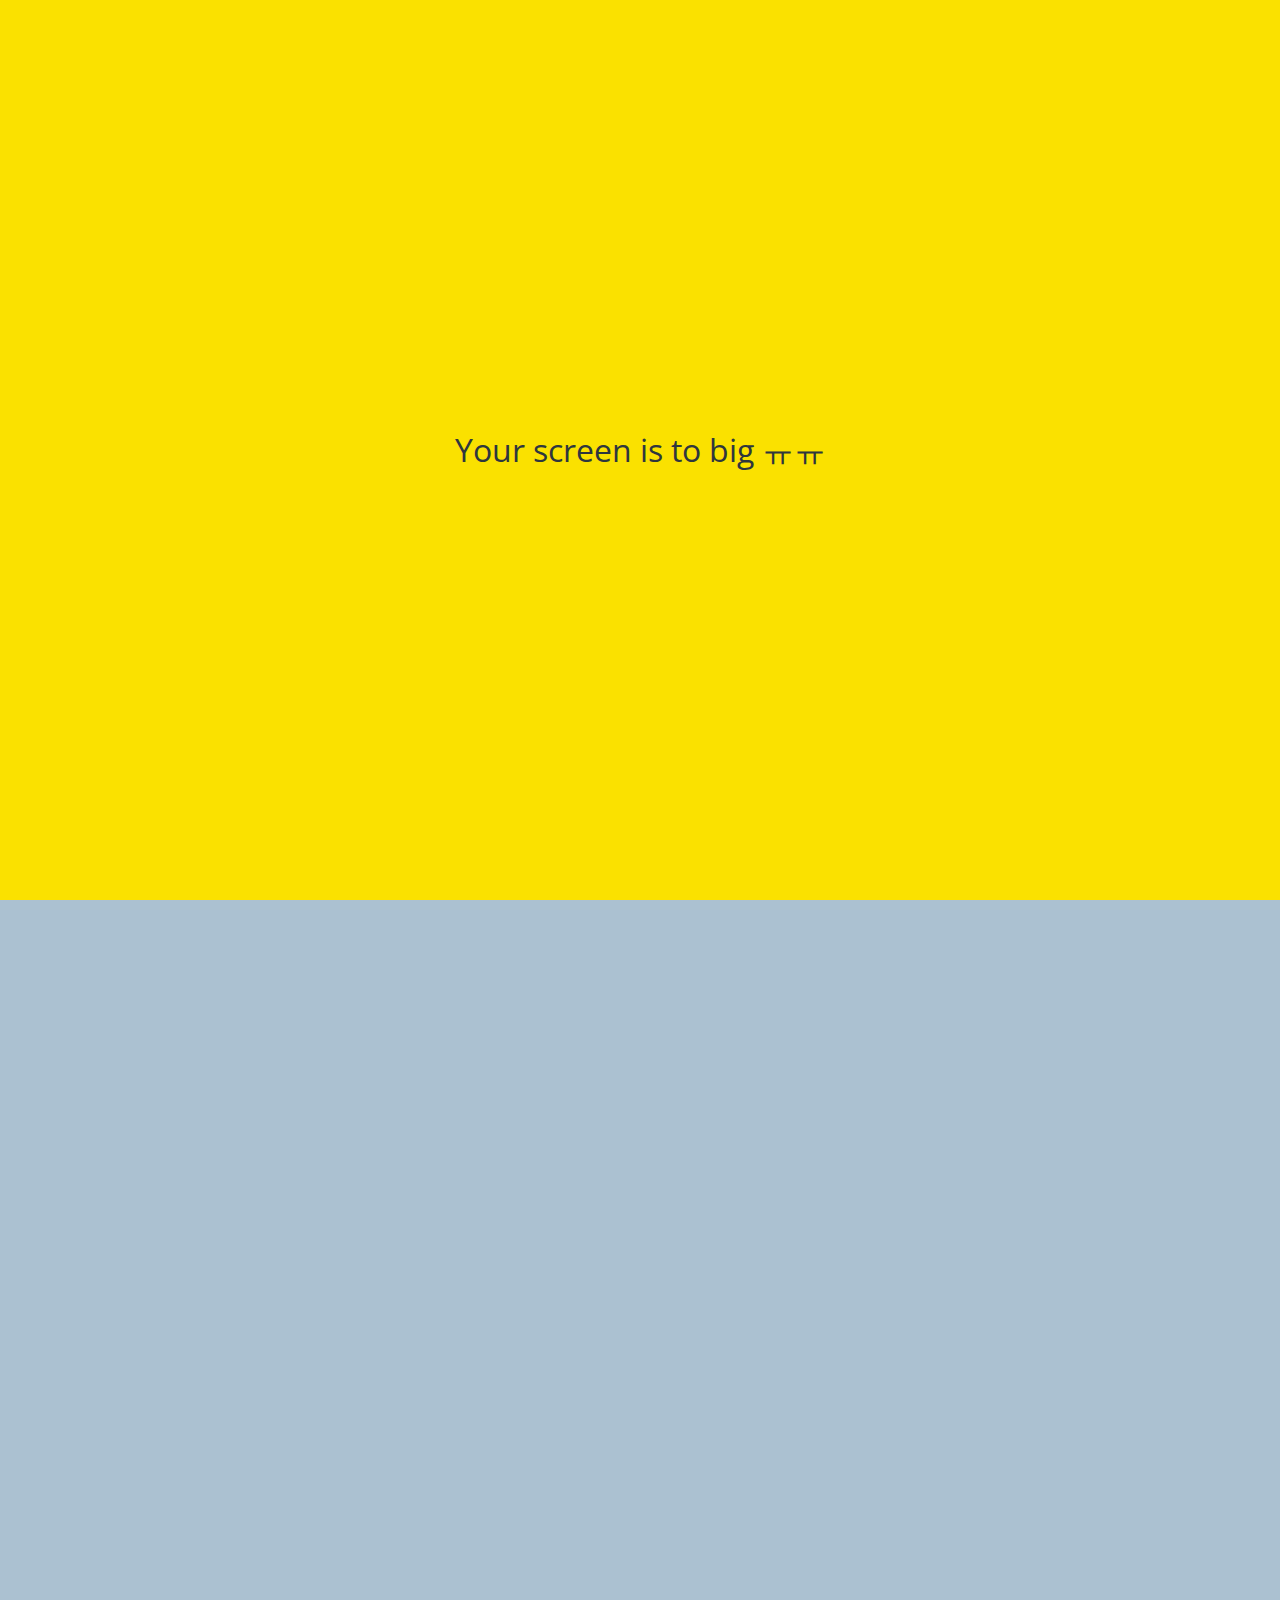
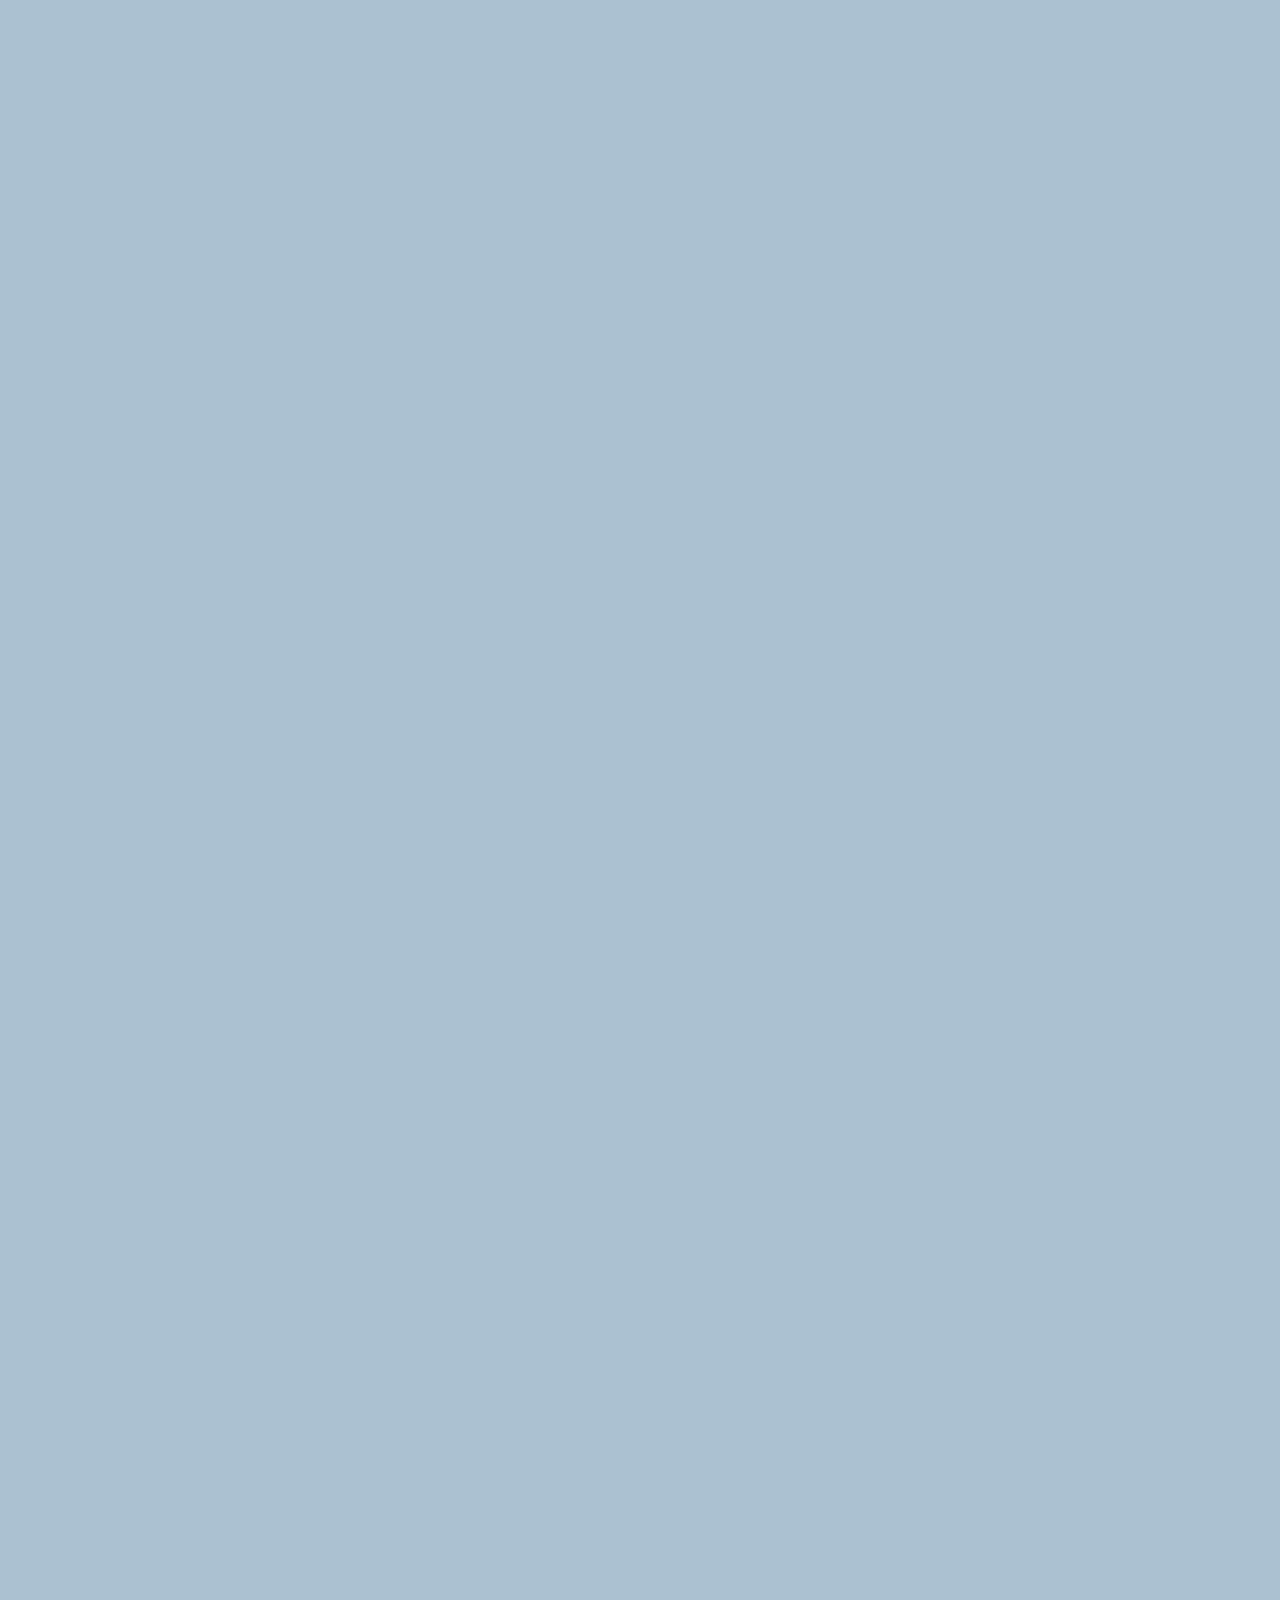
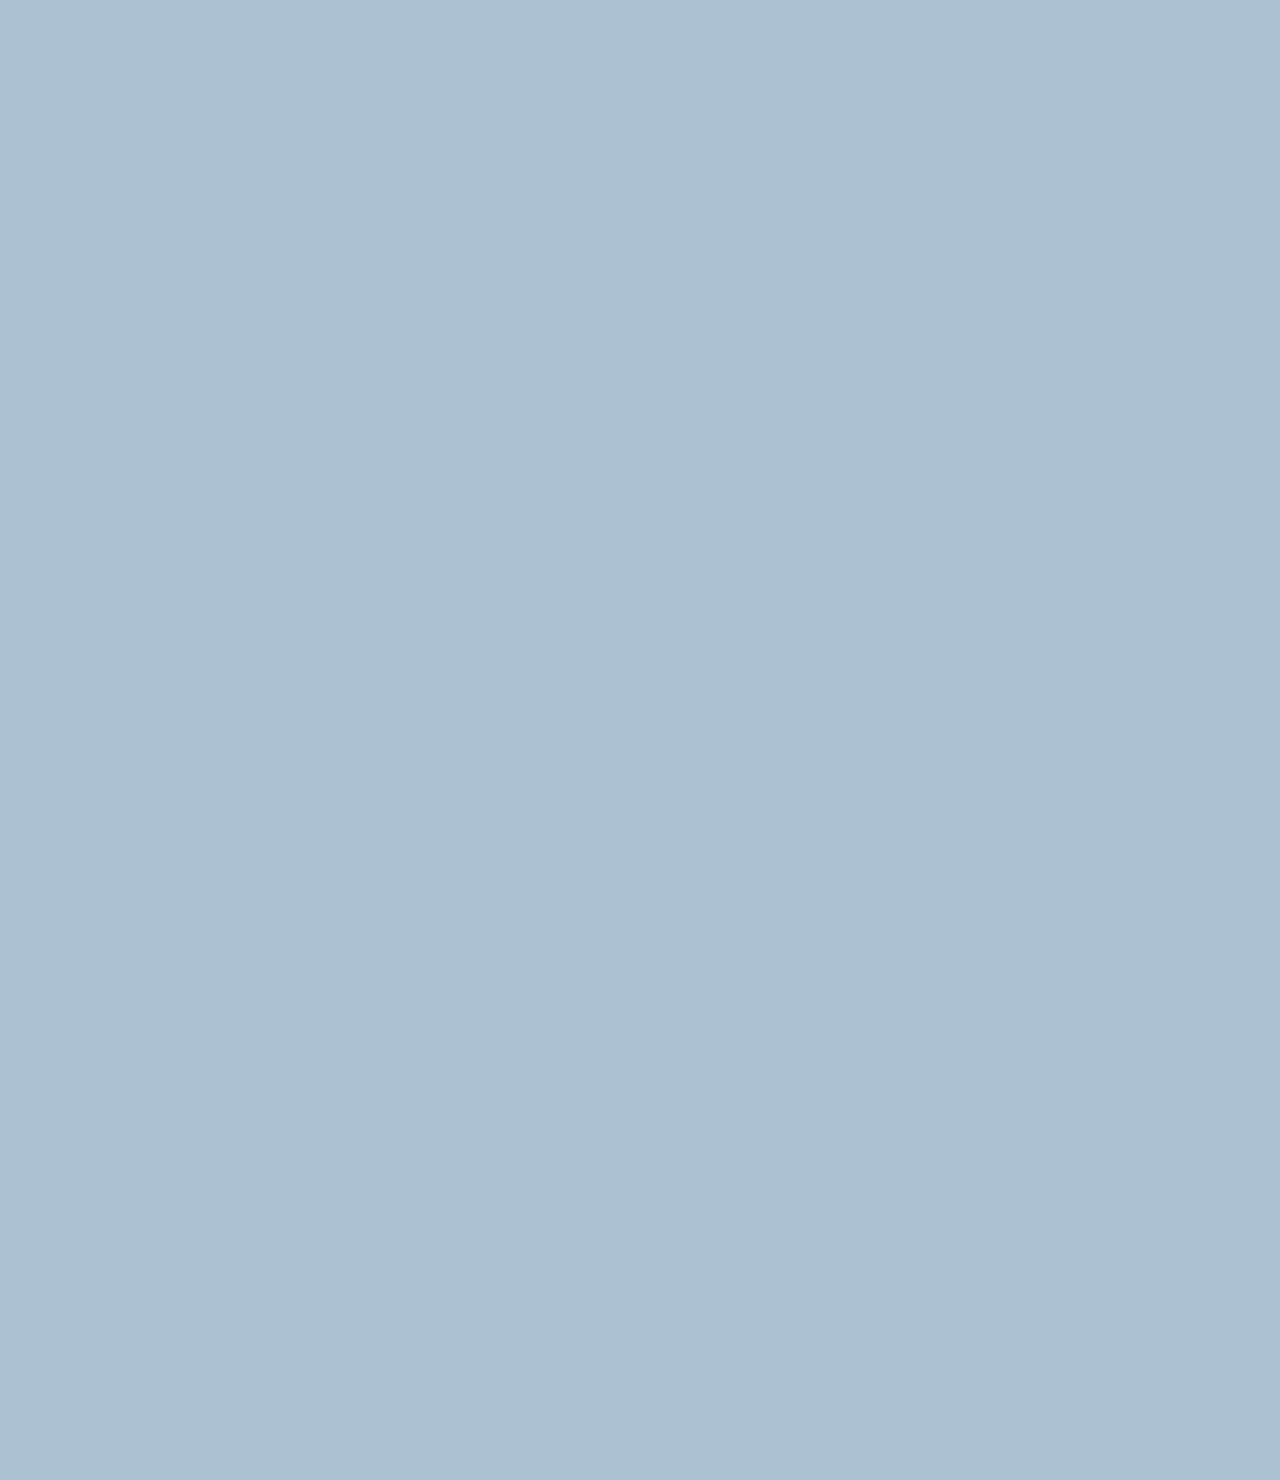
==== chat.html @ b69ee556 "result app model" ====
<!DOCTYPE html>
<html lang="en">
  <head>
    <link rel="stylesheet" href="css/styles.css" />
    <meta charset="UTF-8" />
    <meta name="viewport" content="width=device-width, initial-scale=1.0" />
    <title>Chat w/ Nico - KoKoa Talk</title>
  </head>

  <body id="chat-screen">
    <div class="status-bar">
      <div class="status-bar__column">
        <span>No Service</span>
        <i class="fas fa-wifi"></i>
      </div>
      <div class="status-bar__column">
        <span>18:43</span>
      </div>
      <div class="status-bar__column">
        <span>11%</span>
        <i class="fas fa-battery-full fa-lg"></i>
        <i class="fas fa-bolt"></i>
      </div>
    </div>

    <header class="alt-header">
      <div class="alt-header__column">
        <a href="chats.html"><i class="fas fa-angle-left fa-3x"></i></a>
      </div>
      <div class="alt-header__column">
        <h1 class="alt-header__title">니꼬</h1>
      </div>
      <div class="alt-header__column">
        <span><i class="fas fa-search fa-lg"></i></span>
        <span><i class="fas fa-bars fa-lg"></i></span>
      </div>
    </header>

    <main class="main-screen main-chat">
      <div class="chat__timestamp">Tuesday, June 30, 2020</div>

      <div class="message-row">
        <img
          src="https://src.hidoc.co.kr/image/lib/2022/7/29/1659084978656_0.jpg"
        />
        <div class="message-row__content">
          <span class="message__author">Nicolas</span>
          <div class="message__info">
            <span class="message__bubble">Hi!</span>
            <span class="message__time">21:27</span>
          </div>
        </div>
      </div>

      <div class="message-row message-row--own">
        <div class="message-row__content">
          <div class="message__info">
            <span class="message__bubble">Hi nice to meet you!</span>
            <span class="message__time">21:27</span>
          </div>
        </div>
      </div>
    </main>

    <form class="reply">
      <div class="reply__column">
        <i class="far fa-plus-square fa-lg"></i>
      </div>
      <div class="reply__column">
        <input type="text" placeholder="Write a message..." />
        <i class="far fa-smile-wink fa-lg"></i>
        <button>
          <i class="fas fa-arrow-up"></i>
        </button>
      </div>
    </form>

    <div id="no-mobile">
      <span>Your screen is to big ㅠㅠ</span>
    </div>

    <script
      src="https://kit.fontawesome.com/6478f529f2.js"
      crossorigin="anonymous"
    ></script>
  </body>
</html>
---- css/styles.css ----
@import url("https://fonts.googleapis.com/css2?family=Open+Sans:wght@400;600&display=swap");
@import "reset.css";
@import "variables.css";
/* Components */
@import "components/status-bar.css";
@import "components/nav-bar.css";
@import "components/screen-header.css";
@import "components/user-component.css";
@import "components/badge.css";
@import "components/icon-row.css";
@import "components/alt-screen-header.css";
@import "components/no-mobile.css";
/* Screens */

@import "screens/login.css";
@import "screens/friends.css";
@import "screens/find.css";
@import "screens/more.css";
@import "screens/settings.css";
@import "screens/chat.css";

body {
  color: #2e363e;
  font-family: "Open Sans", sans-serif;
}

.main-screen {
  padding: 0px var(--horizontal-space);
}
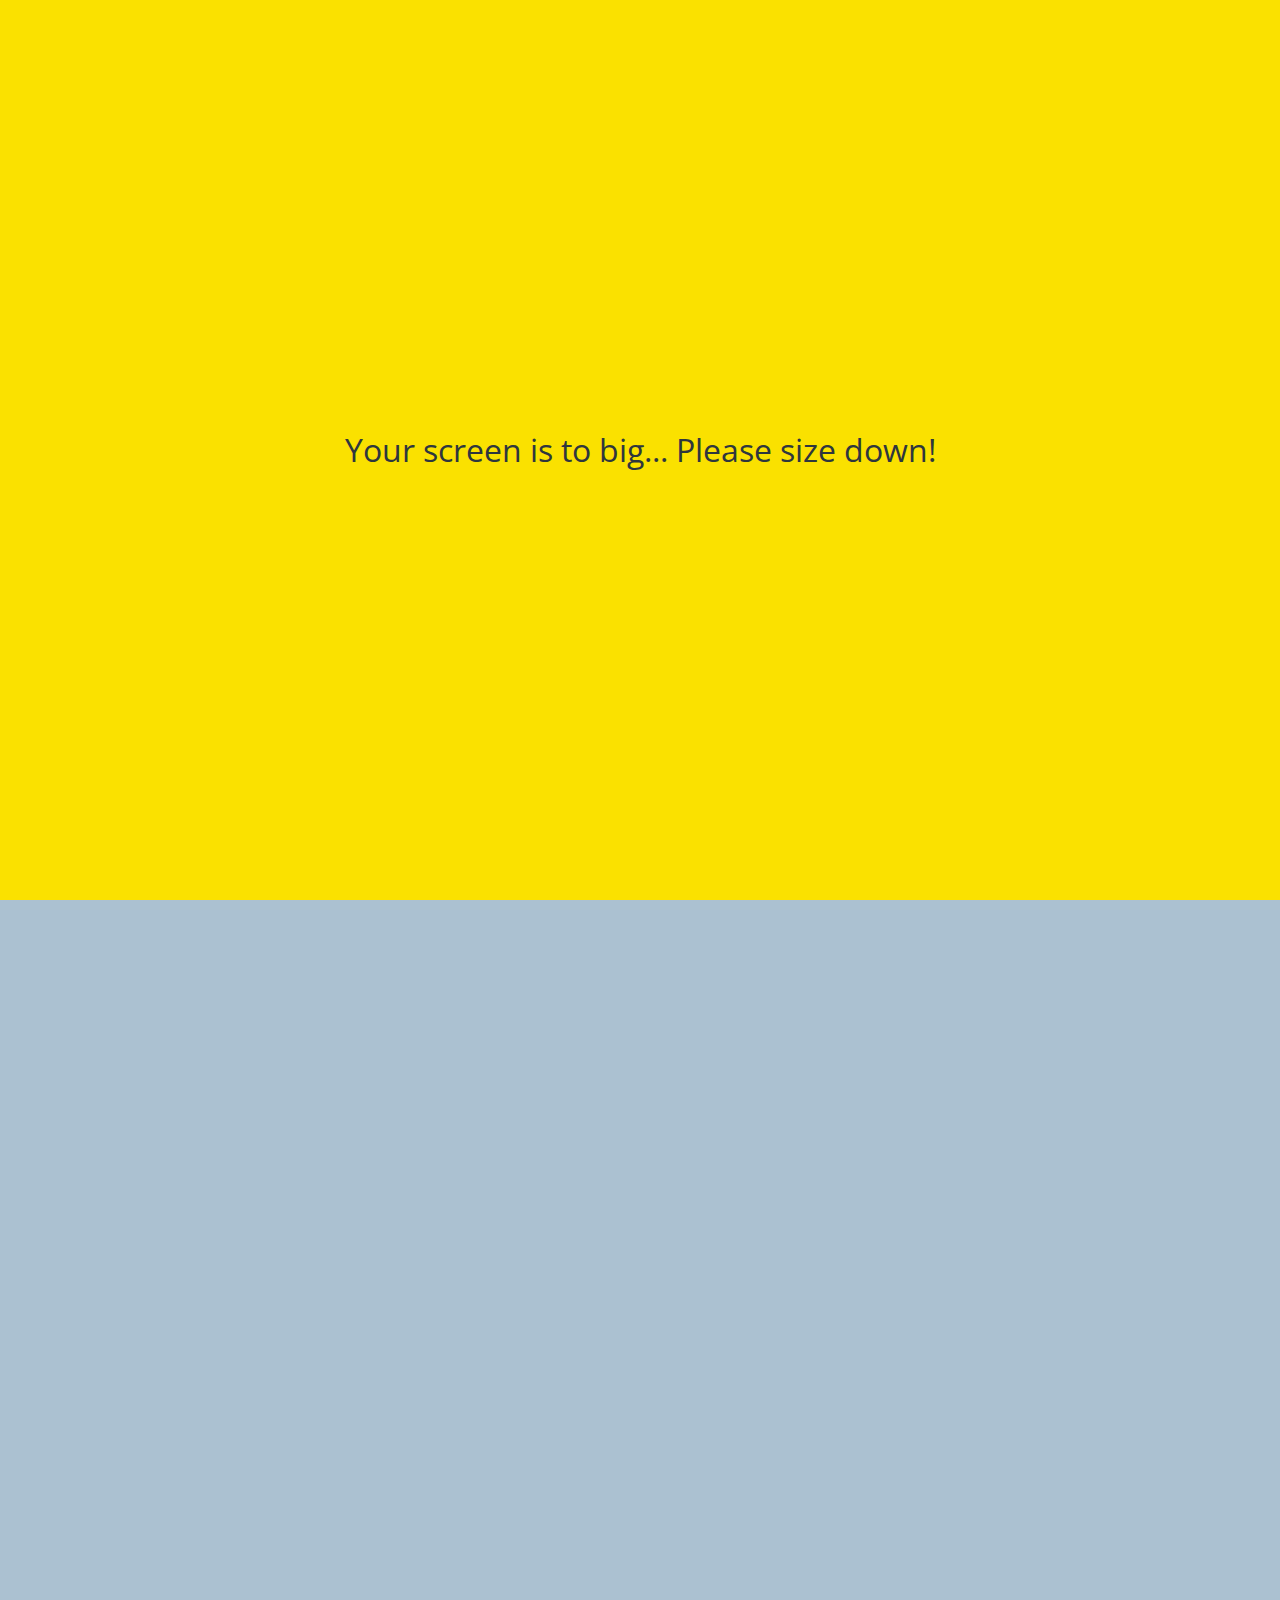
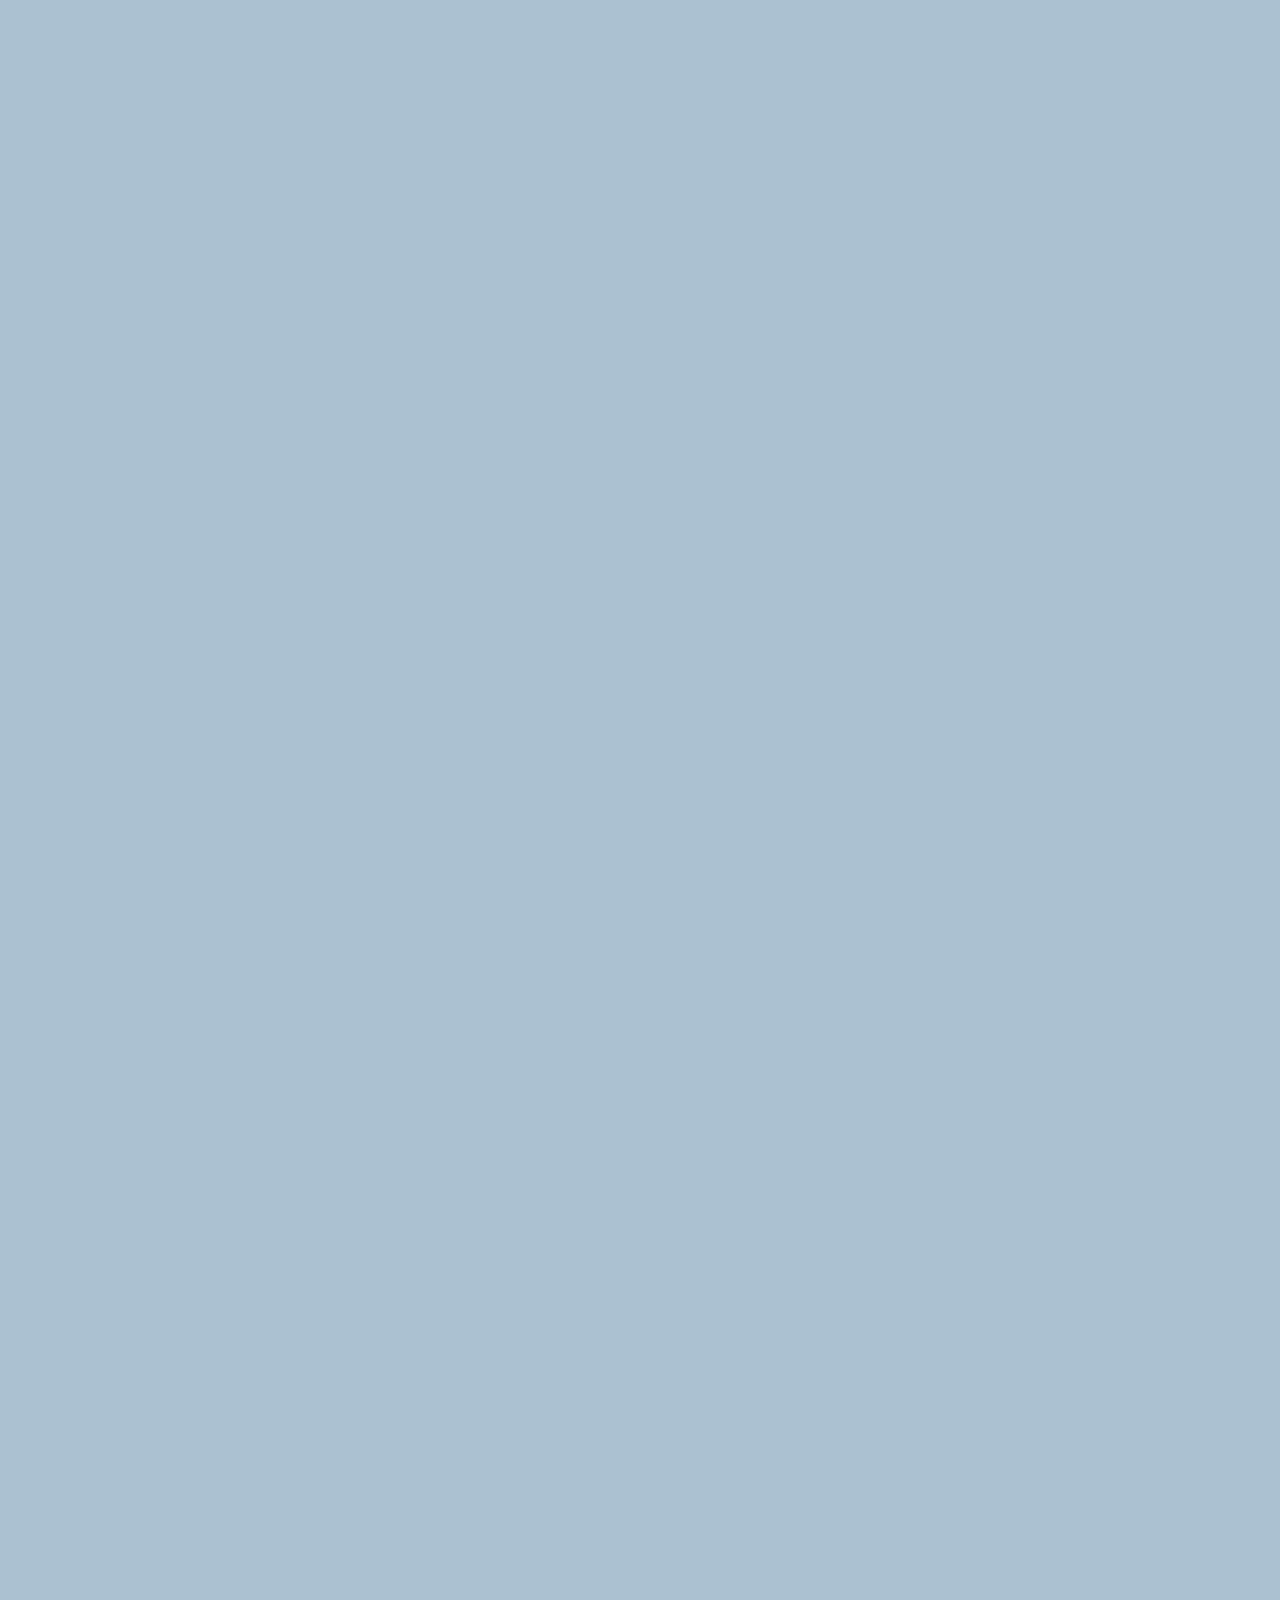
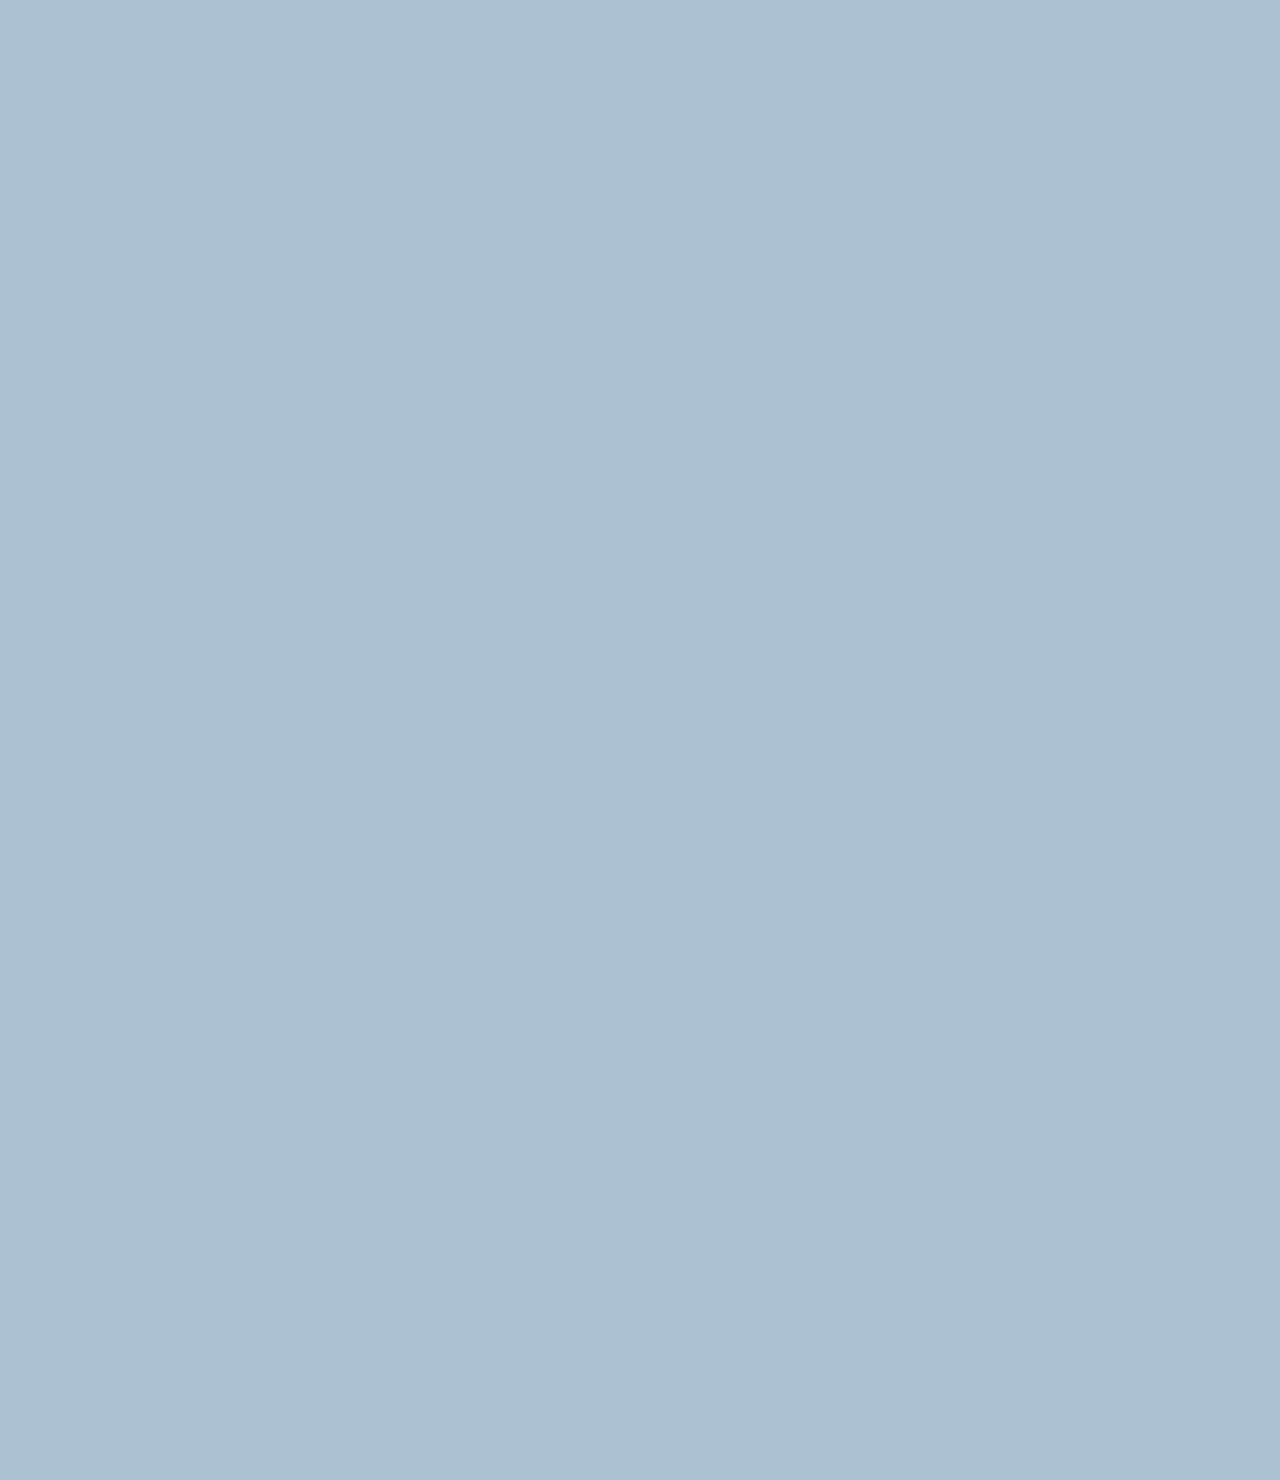
==== commit 36450658: "features update" ====
--- a/chat.html
+++ b/chat.html
@@ -4,7 +4,7 @@
     <link rel="stylesheet" href="css/styles.css" />
     <meta charset="UTF-8" />
     <meta name="viewport" content="width=device-width, initial-scale=1.0" />
-    <title>Chat w/ Nico - KoKoa Talk</title>
+    <title>Chat w/ Seung - World Talk</title>
   </head>
 
   <body id="chat-screen">
@@ -28,7 +28,7 @@
         <a href="chats.html"><i class="fas fa-angle-left fa-3x"></i></a>
       </div>
       <div class="alt-header__column">
-        <h1 class="alt-header__title">니꼬</h1>
+        <h1 class="alt-header__title">승민</h1>
       </div>
       <div class="alt-header__column">
         <span><i class="fas fa-search fa-lg"></i></span>
@@ -39,12 +39,12 @@
     <main class="main-screen main-chat">
       <div class="chat__timestamp">Tuesday, June 30, 2020</div>
 
-      <div class="message-row">
+      <div class="message-row message-ani1">
         <img
           src="https://src.hidoc.co.kr/image/lib/2022/7/29/1659084978656_0.jpg"
         />
         <div class="message-row__content">
-          <span class="message__author">Nicolas</span>
+          <span class="message__author">Seung</span>
           <div class="message__info">
             <span class="message__bubble">Hi!</span>
             <span class="message__time">21:27</span>
@@ -52,7 +52,7 @@
         </div>
       </div>
 
-      <div class="message-row message-row--own">
+      <div class="message-row message-row--own message-ani2">
         <div class="message-row__content">
           <div class="message__info">
             <span class="message__bubble">Hi nice to meet you!</span>
@@ -76,7 +76,7 @@
     </form>
 
     <div id="no-mobile">
-      <span>Your screen is to big ㅠㅠ</span>
+      <span>Your screen is to big... Please size down!</span>
     </div>
 
     <script
